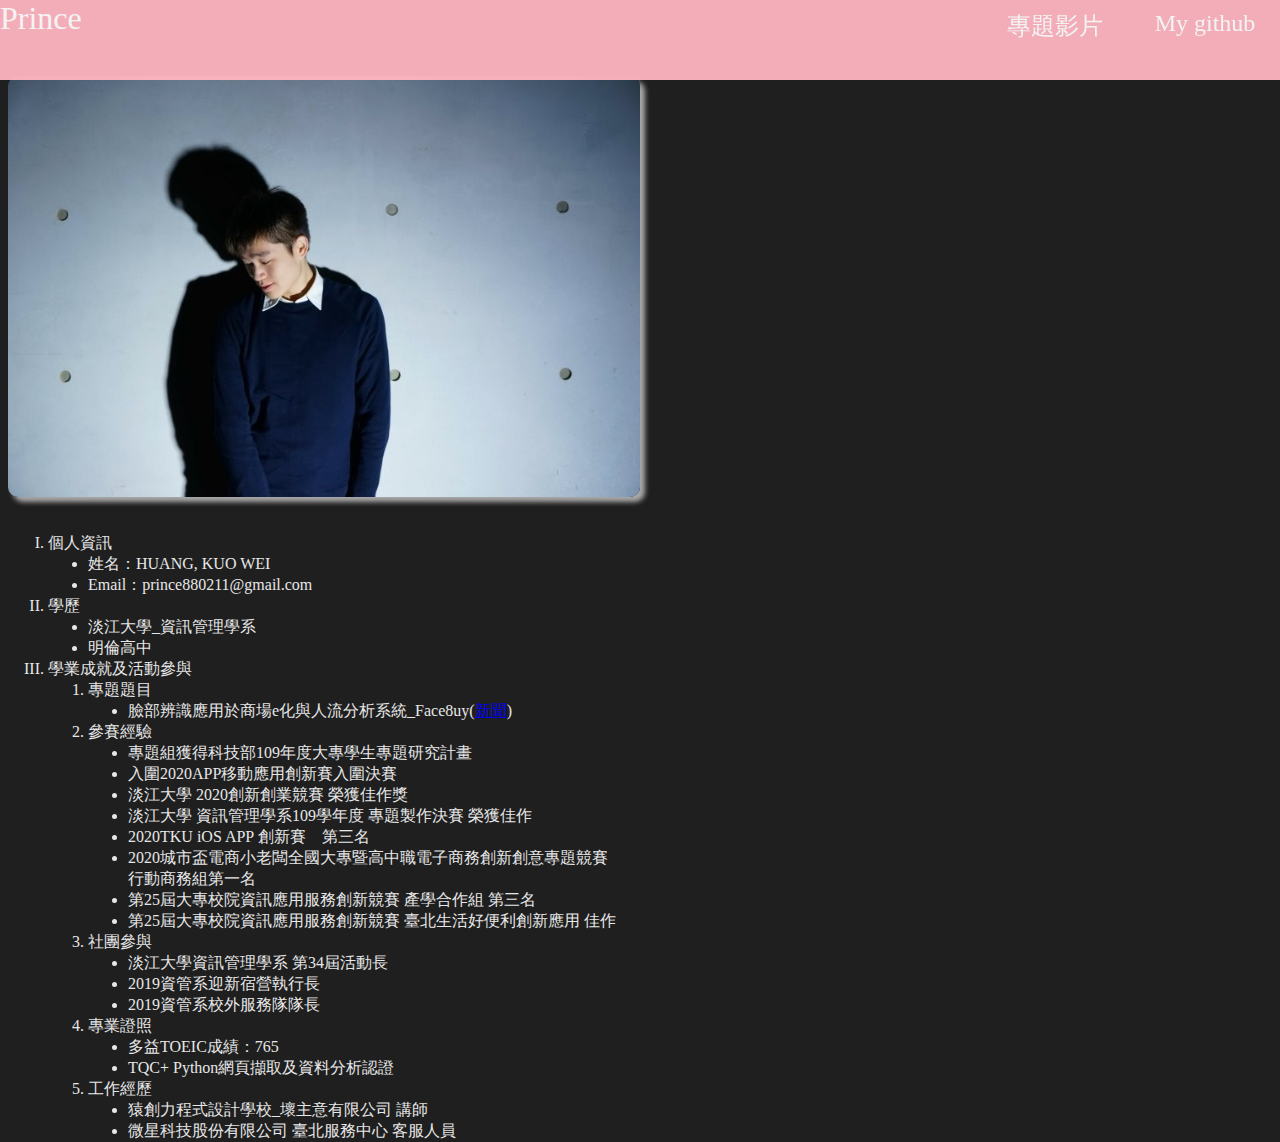
==== index.html @ 29189b7a "upload web" ====
<head>
    <meta charset="UTF-8">
    <title>Prince's Personal Profile</title>
    <link rel="stylesheet" href="webStyle.css">
</head>

<body> 
    <div class="bar">Prince
        <div>
            <ul>
                <li><a href="https://github.com/HKWPrince/Face8uy">My github</a></li>
                <li><a href="https://www.youtube.com/watch?v=6NWdsfnuOi0&t=43s">專題影片</a></li>
            </ul>
        </div>  
    </div>
    <br>
    <div><img class="mypic" src="img.jpg" alt="個人照片"></div>
    <div class="article">
        <ol type="I">
            <li>個人資訊</li>
                <ul>
                    <li>姓名：HUANG, KUO WEI</li>
                    <li>Email：prince880211@gmail.com</li>
                </ul>
            <li>學歷</li>
                <ul>
                    <li>淡江大學_資訊管理學系</li>
                    <li>明倫高中</li>
                </ul>
            <li>學業成就及活動參與</li>
                <ol>
                    <li>專題題目</li>
                        <ul>
                            
                            <li>臉部辨識應用於商場e化與人流分析系統_Face8uy(<a href="https://money.udn.com/money/story/10860/5004146">新聞</a>)</li>
                        </ul>
                    <li>參賽經驗</li>
                        <ul>
                            <li>專題組獲得科技部109年度大專學生專題研究計畫</li>
                            <li>入圍2020APP移動應用創新賽入圍決賽</li>
                            <li>淡江大學 2020創新創業競賽 榮獲佳作獎</li>
                            <li>淡江大學 資訊管理學系109學年度 專題製作決賽 榮獲佳作</li>
                            <li>2020TKU iOS APP 創新賽　第三名</li>
                            <li>2020城市盃電商小老闆全國大專暨高中職電子商務創新創意專題競賽<br>行動商務組第一名</li>
                            <li>第25屆大專校院資訊應用服務創新競賽 產學合作組 第三名</li>
                            <li>第25屆大專校院資訊應用服務創新競賽 臺北生活好便利創新應用 佳作</li>
                        </ul>
                    <li>社團參與</li>
                        <ul>
                            <li>淡江大學資訊管理學系 第34屆活動長</li>
                            <li>2019資管系迎新宿營執行長</li>
                            <li>2019資管系校外服務隊隊長</li>
                        </ul>
                    <li>專業證照</li>
                        <ul>
                            <li>多益TOEIC成績：765</li>
                            <li>TQC+ Python網頁擷取及資料分析認證</li>
                        </ul>
                    <li>工作經歷</li>
                        <ul>
                            <li>猿創力程式設計學校_壞主意有限公司 講師</li>
                            <li>微星科技股份有限公司 臺北服務中心 客服人員</li>
                        </ul>
                </ol>
        </ol>

    </div>
    
</body>
---- webStyle.css ----
body
{
    background-color: #1F1F1F;
    color: #E7E7E7;
    font-family: 'PingFang TC','微軟正黑體',Georgia, 'Times New Roman', Times, serif;
}
ul 
{
    list-style-type:disc;
    font-family: 'PingFang TC','微軟正黑體',Georgia, 'Times New Roman', Times, serif;
}
.bar
{
    position: fixed;
    opacity: 0.95;
    color: #fff;
    font-size: 2em;
    background-color: lightpink;
    top: 0px;
    left: 0px;
    width: 100%;
    height: 5rem;;
    z-index: 9;
}

.bar div ul
{
    position: fixed;
    top: 10px;
    right: 0px;
    margin:0;
    padding:0;
    list-style-type:none;
}
.bar div ul li
{
    width:150px;
    font-size: 1.5rem;
    text-align:center;
    float: right;
}
.bar div ul li a
{
    text-decoration:none;
    color:#fff;
}

.mypic
{
    position:relative;
    width: 50%;
    top: 50px;
    border-radius: 10px;
    box-shadow: 5px 5px 5px darkgray;
    z-index: 1;
}

.article
{
    position:relative;
    top: 70px;
    
}
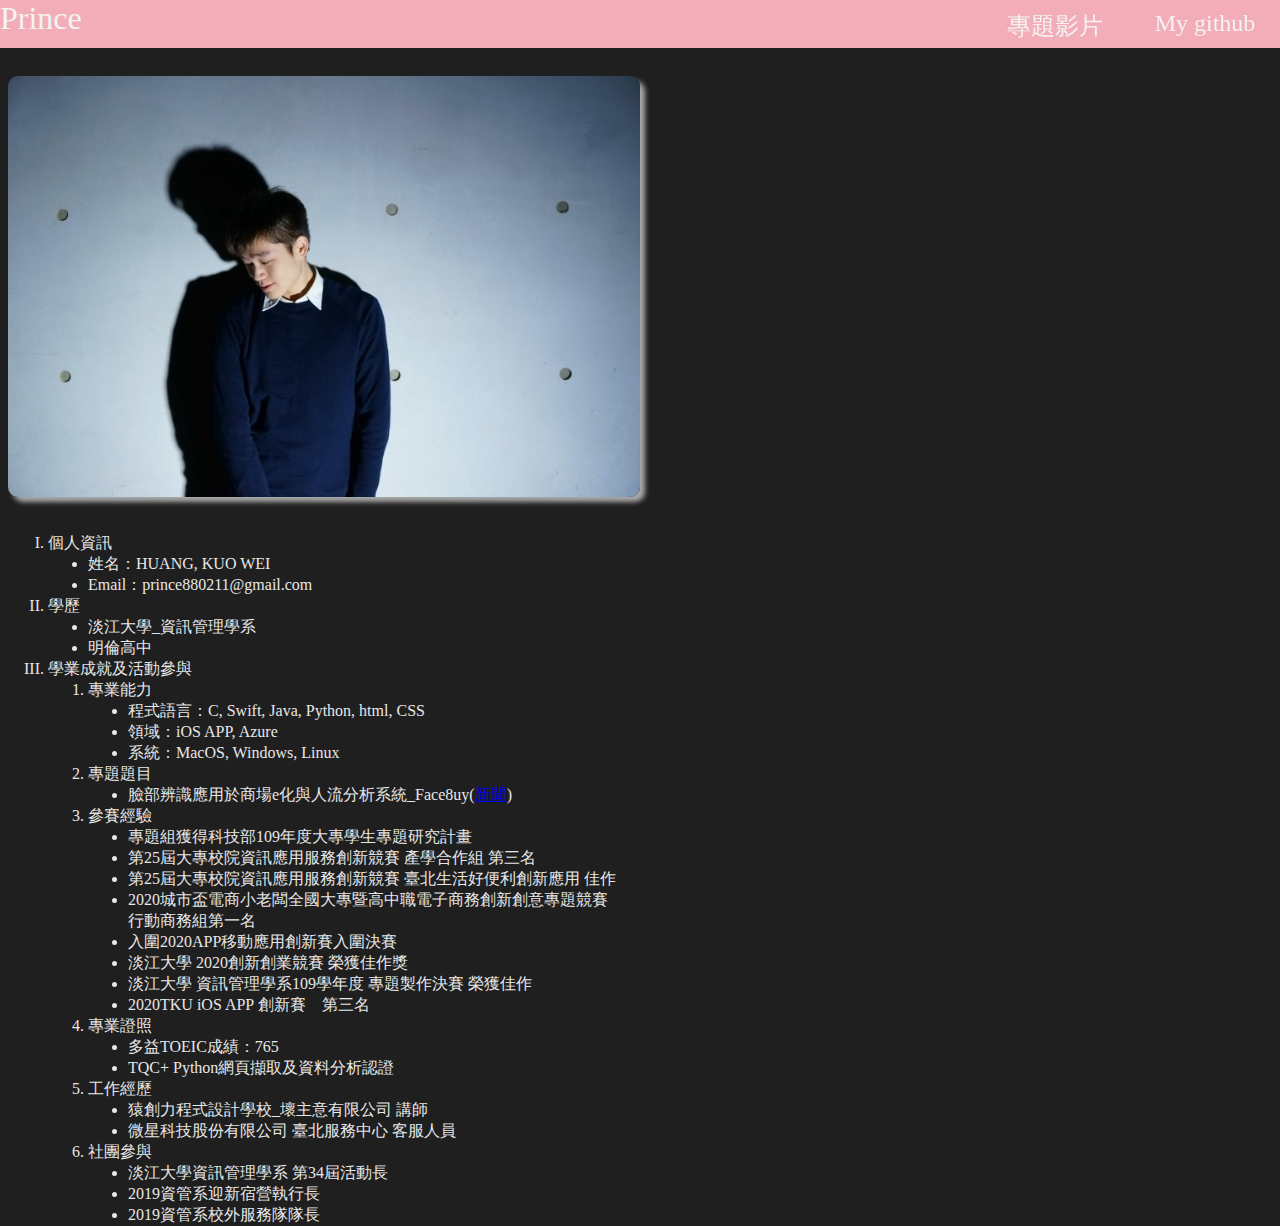
==== commit 2e9efdf2: "0221-2" ====
--- a/index.html
+++ b/index.html
@@ -29,27 +29,26 @@
                 </ul>
             <li>學業成就及活動參與</li>
                 <ol>
+                    <li>專業能力</li>
+                        <ul>
+                            <li>程式語言：C, Swift, Java, Python, html, CSS</li>
+                            <li>領域：iOS APP, Azure</li>
+                            <li>系統：MacOS, Windows, Linux</li>
+                        </ul>
                     <li>專題題目</li>
                         <ul>
-                            
                             <li>臉部辨識應用於商場e化與人流分析系統_Face8uy(<a href="https://money.udn.com/money/story/10860/5004146">新聞</a>)</li>
                         </ul>
                     <li>參賽經驗</li>
                         <ul>
                             <li>專題組獲得科技部109年度大專學生專題研究計畫</li>
+                            <li>第25屆大專校院資訊應用服務創新競賽 產學合作組 第三名</li>
+                            <li>第25屆大專校院資訊應用服務創新競賽 臺北生活好便利創新應用 佳作</li>
+                            <li>2020城市盃電商小老闆全國大專暨高中職電子商務創新創意專題競賽<br>行動商務組第一名</li>
                             <li>入圍2020APP移動應用創新賽入圍決賽</li>
                             <li>淡江大學 2020創新創業競賽 榮獲佳作獎</li>
                             <li>淡江大學 資訊管理學系109學年度 專題製作決賽 榮獲佳作</li>
                             <li>2020TKU iOS APP 創新賽　第三名</li>
-                            <li>2020城市盃電商小老闆全國大專暨高中職電子商務創新創意專題競賽<br>行動商務組第一名</li>
-                            <li>第25屆大專校院資訊應用服務創新競賽 產學合作組 第三名</li>
-                            <li>第25屆大專校院資訊應用服務創新競賽 臺北生活好便利創新應用 佳作</li>
-                        </ul>
-                    <li>社團參與</li>
-                        <ul>
-                            <li>淡江大學資訊管理學系 第34屆活動長</li>
-                            <li>2019資管系迎新宿營執行長</li>
-                            <li>2019資管系校外服務隊隊長</li>
                         </ul>
                     <li>專業證照</li>
                         <ul>
@@ -61,6 +60,12 @@
                             <li>猿創力程式設計學校_壞主意有限公司 講師</li>
                             <li>微星科技股份有限公司 臺北服務中心 客服人員</li>
                         </ul>
+                    <li>社團參與</li>
+                        <ul>
+                            <li>淡江大學資訊管理學系 第34屆活動長</li>
+                            <li>2019資管系迎新宿營執行長</li>
+                            <li>2019資管系校外服務隊隊長</li>
+                        </ul>    
                 </ol>
         </ol>
 
--- a/webStyle.css
+++ b/webStyle.css
@@ -19,7 +19,7 @@
     top: 0px;
     left: 0px;
     width: 100%;
-    height: 5rem;;
+    height: 3rem;;
     z-index: 9;
 }
 
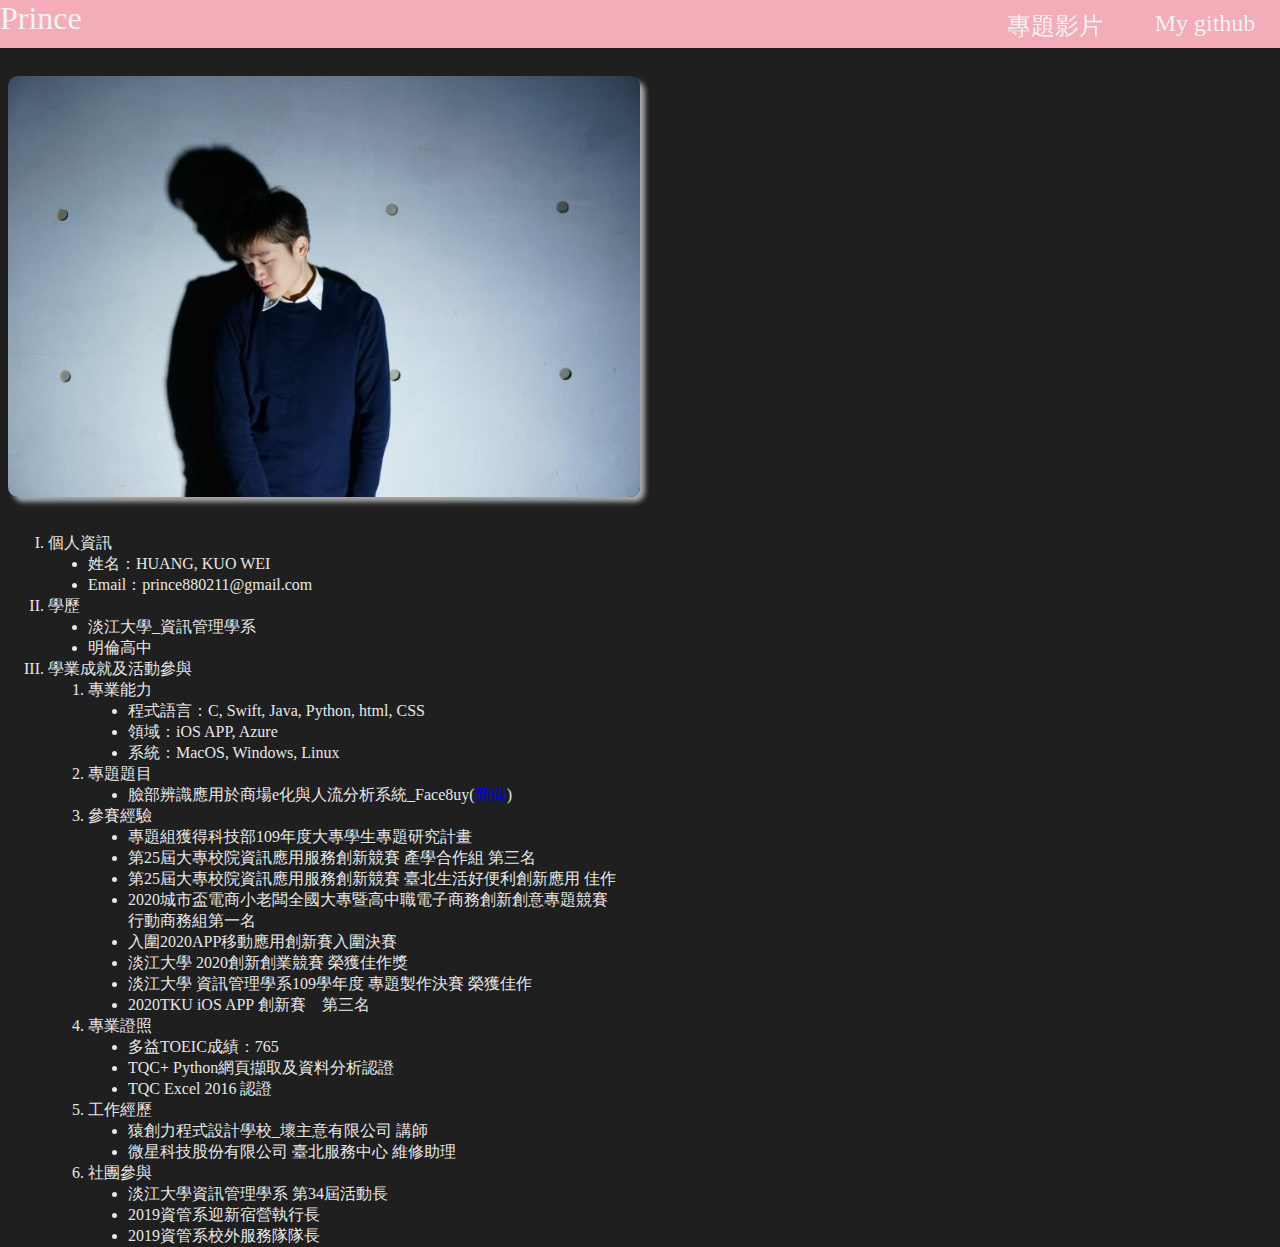
==== commit 3460ab3e: "0224" ====
--- a/index.html
+++ b/index.html
@@ -54,11 +54,12 @@
                         <ul>
                             <li>多益TOEIC成績：765</li>
                             <li>TQC+ Python網頁擷取及資料分析認證</li>
+                            <li>TQC Excel 2016 認證</li>
                         </ul>
                     <li>工作經歷</li>
                         <ul>
                             <li>猿創力程式設計學校_壞主意有限公司 講師</li>
-                            <li>微星科技股份有限公司 臺北服務中心 客服人員</li>
+                            <li>微星科技股份有限公司 臺北服務中心 維修助理</li>
                         </ul>
                     <li>社團參與</li>
                         <ul>
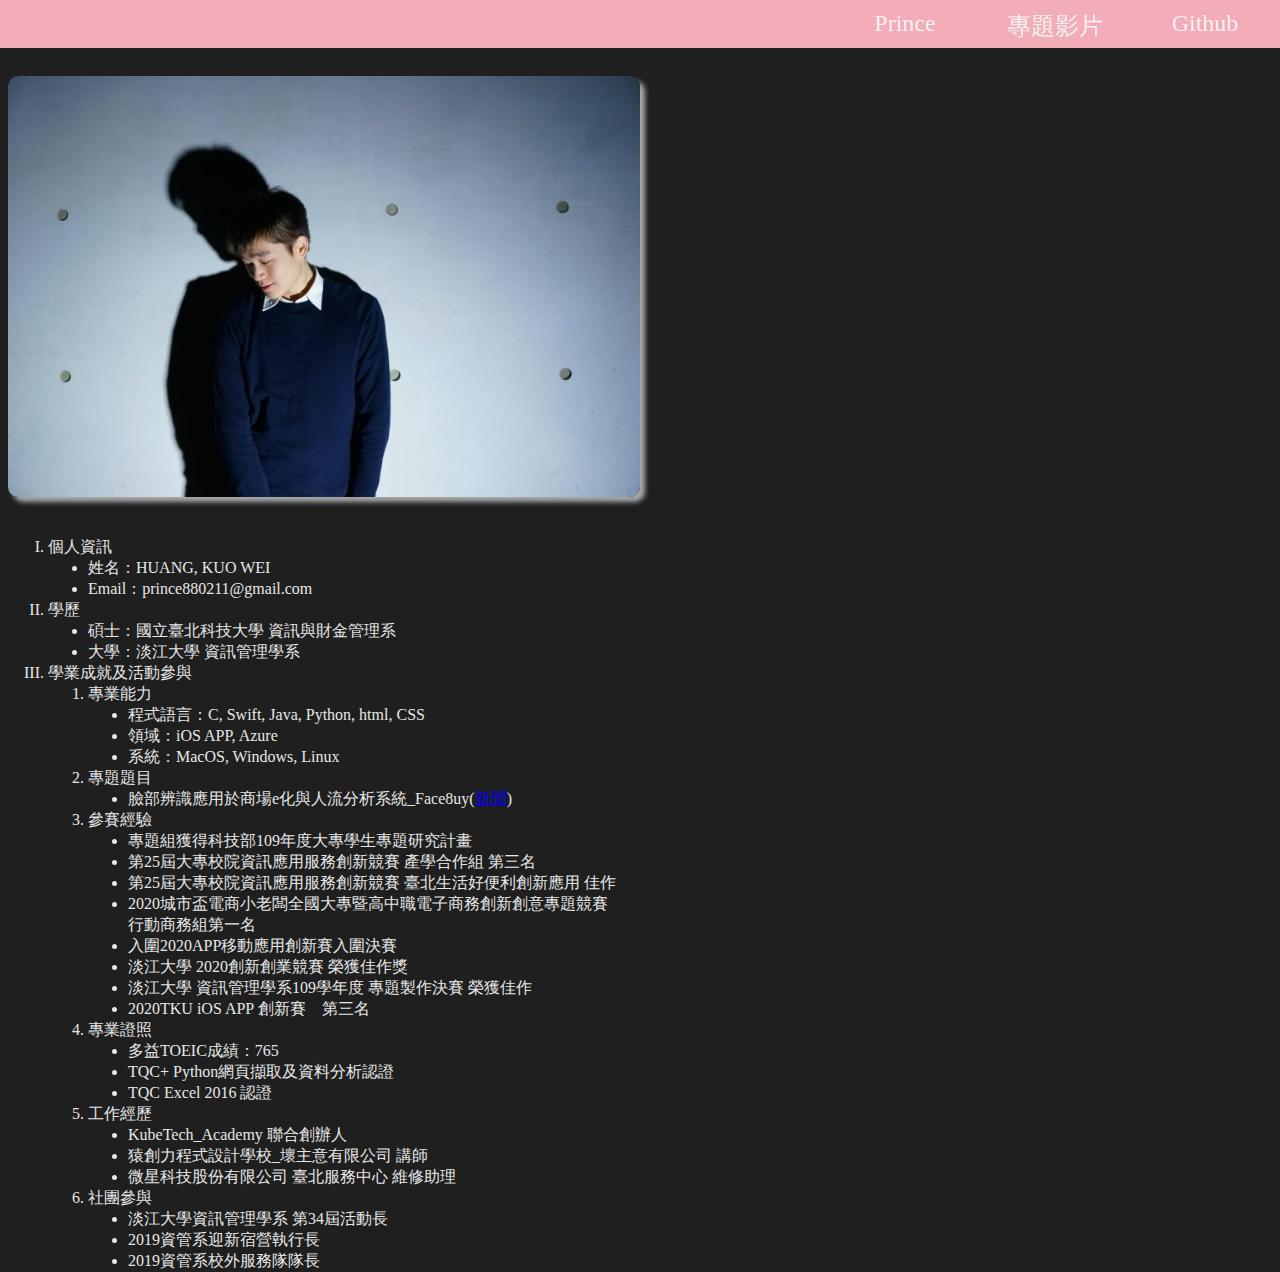
==== commit cf551621: ":" ====
--- a/index.html
+++ b/index.html
@@ -1,20 +1,32 @@
+<!--https://hkwprince.github.io/-->
+<!DOCTYPE html>
+<html>
 <head>
     <meta charset="UTF-8">
+    <meta name="viewport" content="width=device-width, initial-scale=1.0">
+<!--This gives the browser instructions on how to control the page's dimensions and scali-->
     <title>Prince's Personal Profile</title>
     <link rel="stylesheet" href="webStyle.css">
 </head>
 
 <body> 
-    <div class="bar">Prince
+    <div class="bar">
         <div>
             <ul>
-                <li><a href="https://github.com/HKWPrince/Face8uy">My github</a></li>
+                <li><a href="https://github.com/HKWPrince/Face8uy">Github</a></li>
                 <li><a href="https://www.youtube.com/watch?v=6NWdsfnuOi0&t=43s">專題影片</a></li>
+                <li style="float: left;">Prince</li>
             </ul>
         </div>  
     </div>
     <br>
-    <div><img class="mypic" src="img.jpg" alt="個人照片"></div>
+    <div>
+        <picture>
+            <source class="big_screen-device" media="(min-width: 650px)" srcset="img.jpg">
+            <source class="small_screen-device" media="(min-width: 465px)" srcset="img.jpg">
+            <img class="mypic" src="img.jpg" alt="個人照片">
+          </picture>
+        </div>
     <div class="article">
         <ol type="I">
             <li>個人資訊</li>
@@ -24,8 +36,8 @@
                 </ul>
             <li>學歷</li>
                 <ul>
-                    <li>淡江大學_資訊管理學系</li>
-                    <li>明倫高中</li>
+                    <li>碩士：國立臺北科技大學 資訊與財金管理系</li>
+                    <li>大學：淡江大學 資訊管理學系</li>
                 </ul>
             <li>學業成就及活動參與</li>
                 <ol>
@@ -58,6 +70,7 @@
                         </ul>
                     <li>工作經歷</li>
                         <ul>
+                            <li>KubeTech_Academy 聯合創辦人
                             <li>猿創力程式設計學校_壞主意有限公司 講師</li>
                             <li>微星科技股份有限公司 臺北服務中心 維修助理</li>
                         </ul>
@@ -72,4 +85,7 @@
 
     </div>
     
-</body>+    
+    
+</body>
+</html> 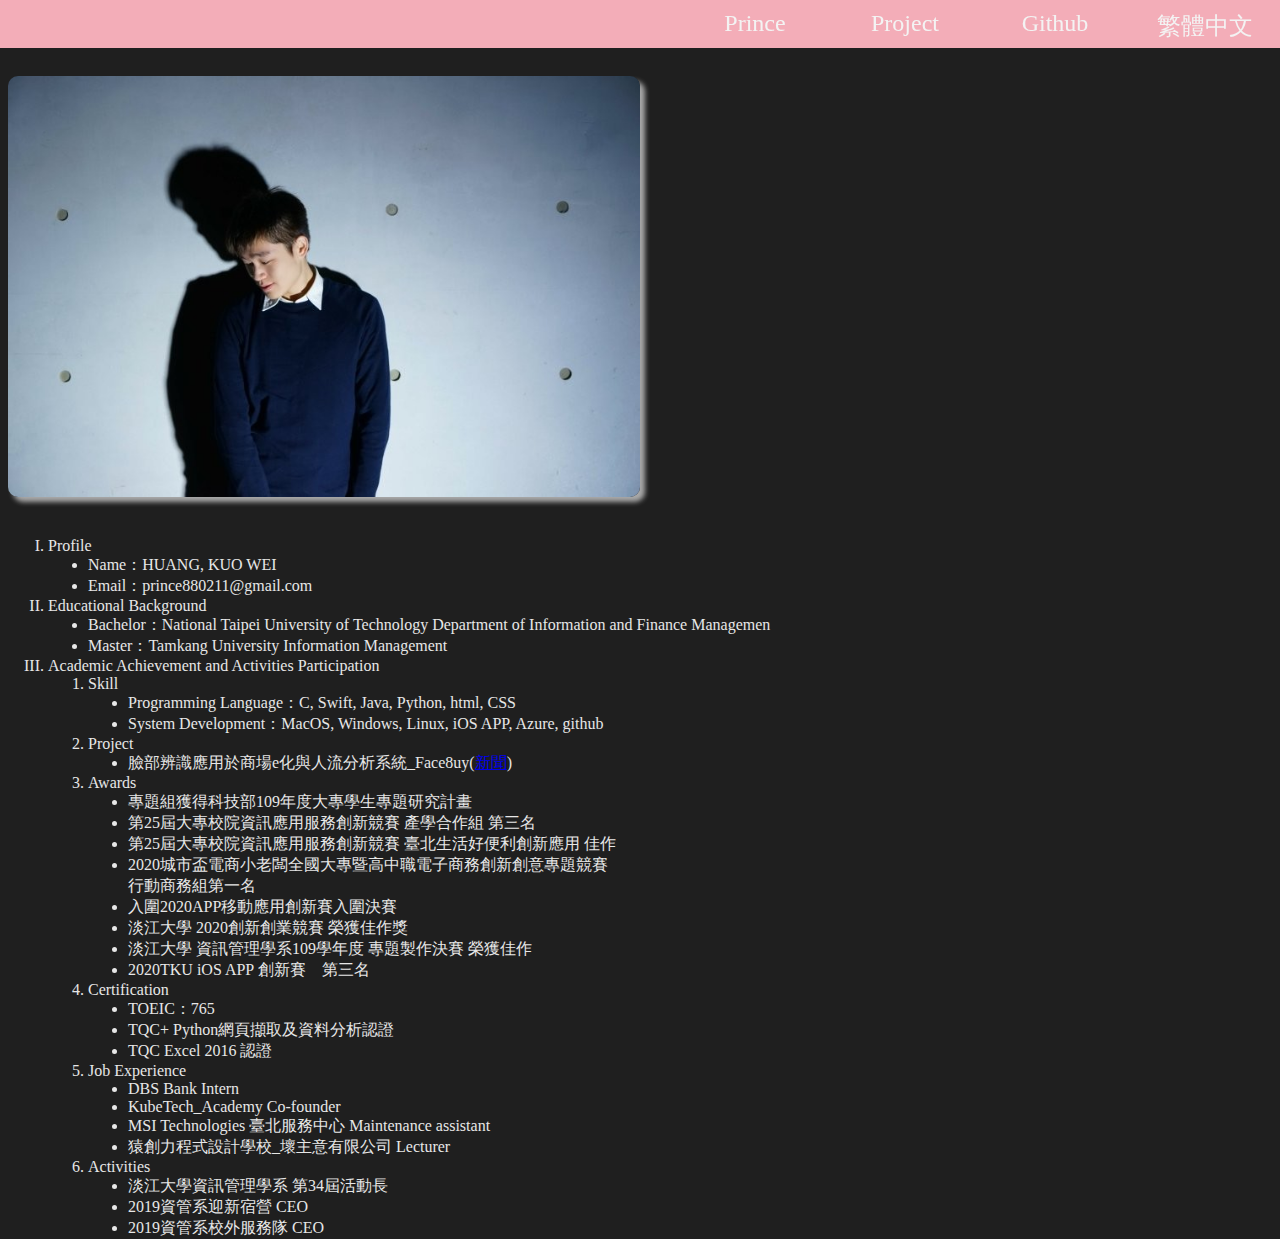
==== commit 753a33c6: "20221204 ENG ver." ====
--- a/index.html
+++ b/index.html
@@ -13,8 +13,9 @@
     <div class="bar">
         <div>
             <ul>
+                <li><a href="https://hkwprince.github.io/chineseVer.html">繁體中文</a></li>
                 <li><a href="https://github.com/HKWPrince/Face8uy">Github</a></li>
-                <li><a href="https://www.youtube.com/watch?v=6NWdsfnuOi0&t=43s">專題影片</a></li>
+                <li><a href="https://www.youtube.com/watch?v=6NWdsfnuOi0&t=43s">Project</a></li>
                 <li style="float: left;">Prince</li>
             </ul>
         </div>  
@@ -24,34 +25,33 @@
         <picture>
             <source class="big_screen-device" media="(min-width: 650px)" srcset="img.jpg">
             <source class="small_screen-device" media="(min-width: 465px)" srcset="img.jpg">
-            <img class="mypic" src="img.jpg" alt="個人照片">
-          </picture>
+            <img class="mypic" src="img.jpg" alt="Personal Image">
+        </picture>
         </div>
     <div class="article">
         <ol type="I">
-            <li>個人資訊</li>
+            <li>Profile</li>
                 <ul>
-                    <li>姓名：HUANG, KUO WEI</li>
+                    <li>Name：HUANG, KUO WEI</li>
                     <li>Email：prince880211@gmail.com</li>
                 </ul>
-            <li>學歷</li>
+            <li>Educational Background</li>
                 <ul>
-                    <li>碩士：國立臺北科技大學 資訊與財金管理系</li>
-                    <li>大學：淡江大學 資訊管理學系</li>
+                    <li>Bachelor：National Taipei University of Technology Department of Information and Finance Managemen</li>
+                    <li>Master：Tamkang University Information Management</li>
                 </ul>
-            <li>學業成就及活動參與</li>
+            <li>Academic Achievement and Activities Participation</li>
                 <ol>
-                    <li>專業能力</li>
+                    <li>Skill</li>
                         <ul>
-                            <li>程式語言：C, Swift, Java, Python, html, CSS</li>
-                            <li>領域：iOS APP, Azure</li>
-                            <li>系統：MacOS, Windows, Linux</li>
+                            <li>Programming Language：C, Swift, Java, Python, html, CSS</li>
+                            <li>System Development：MacOS, Windows, Linux, iOS APP, Azure, github</li>
                         </ul>
-                    <li>專題題目</li>
+                    <li>Project</li>
                         <ul>
                             <li>臉部辨識應用於商場e化與人流分析系統_Face8uy(<a href="https://money.udn.com/money/story/10860/5004146">新聞</a>)</li>
                         </ul>
-                    <li>參賽經驗</li>
+                    <li>Awards</li>
                         <ul>
                             <li>專題組獲得科技部109年度大專學生專題研究計畫</li>
                             <li>第25屆大專校院資訊應用服務創新競賽 產學合作組 第三名</li>
@@ -62,23 +62,25 @@
                             <li>淡江大學 資訊管理學系109學年度 專題製作決賽 榮獲佳作</li>
                             <li>2020TKU iOS APP 創新賽　第三名</li>
                         </ul>
-                    <li>專業證照</li>
+                    <li>Certification</li>
                         <ul>
-                            <li>多益TOEIC成績：765</li>
+                            <li>TOEIC：765</li>
                             <li>TQC+ Python網頁擷取及資料分析認證</li>
                             <li>TQC Excel 2016 認證</li>
                         </ul>
-                    <li>工作經歷</li>
+                    <li>Job Experience</li>
                         <ul>
-                            <li>KubeTech_Academy 聯合創辦人
-                            <li>猿創力程式設計學校_壞主意有限公司 講師</li>
-                            <li>微星科技股份有限公司 臺北服務中心 維修助理</li>
+                            <li>DBS Bank Intern</li>
+                            <li>KubeTech_Academy Co-founder
+                            <li>MSI Technologies 臺北服務中心 Maintenance assistant</li>
+                            <li>猿創力程式設計學校_壞主意有限公司 Lecturer</li>
+                            
                         </ul>
-                    <li>社團參與</li>
+                    <li>Activities</li>
                         <ul>
                             <li>淡江大學資訊管理學系 第34屆活動長</li>
-                            <li>2019資管系迎新宿營執行長</li>
-                            <li>2019資管系校外服務隊隊長</li>
+                            <li>2019資管系迎新宿營 CEO</li>
+                            <li>2019資管系校外服務隊 CEO</li>
                         </ul>    
                 </ol>
         </ol>
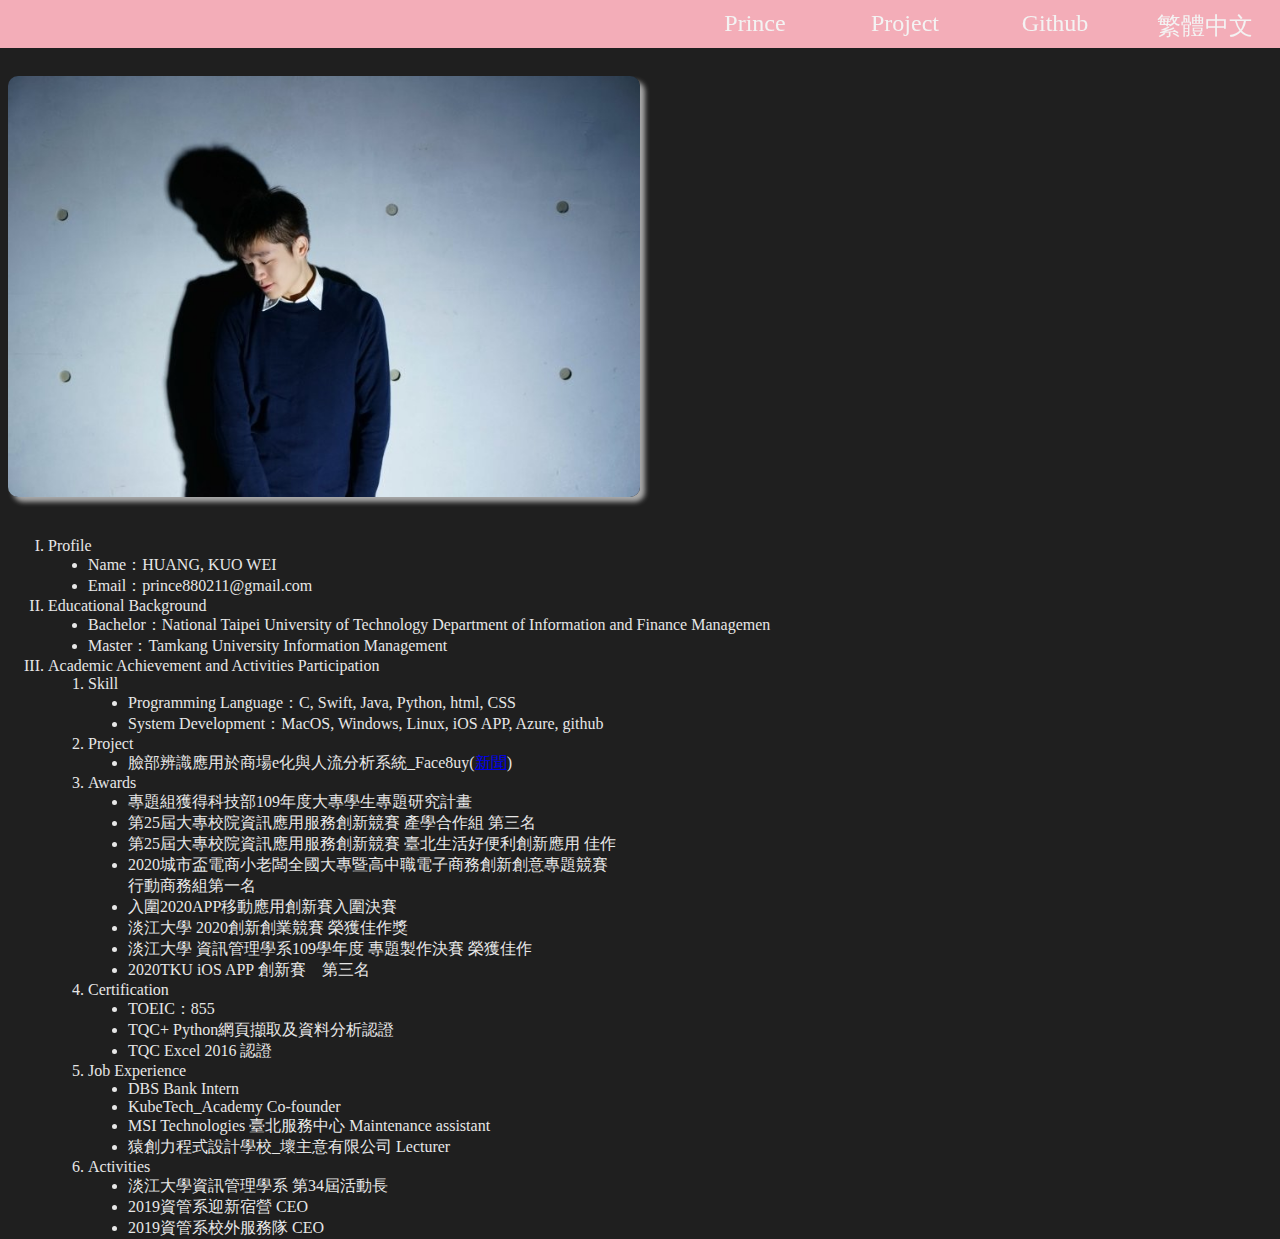
==== commit a6f1c5e8: "20230329" ====
--- a/index.html
+++ b/index.html
@@ -64,7 +64,7 @@
                         </ul>
                     <li>Certification</li>
                         <ul>
-                            <li>TOEIC：765</li>
+                            <li>TOEIC：855</li>
                             <li>TQC+ Python網頁擷取及資料分析認證</li>
                             <li>TQC Excel 2016 認證</li>
                         </ul>
